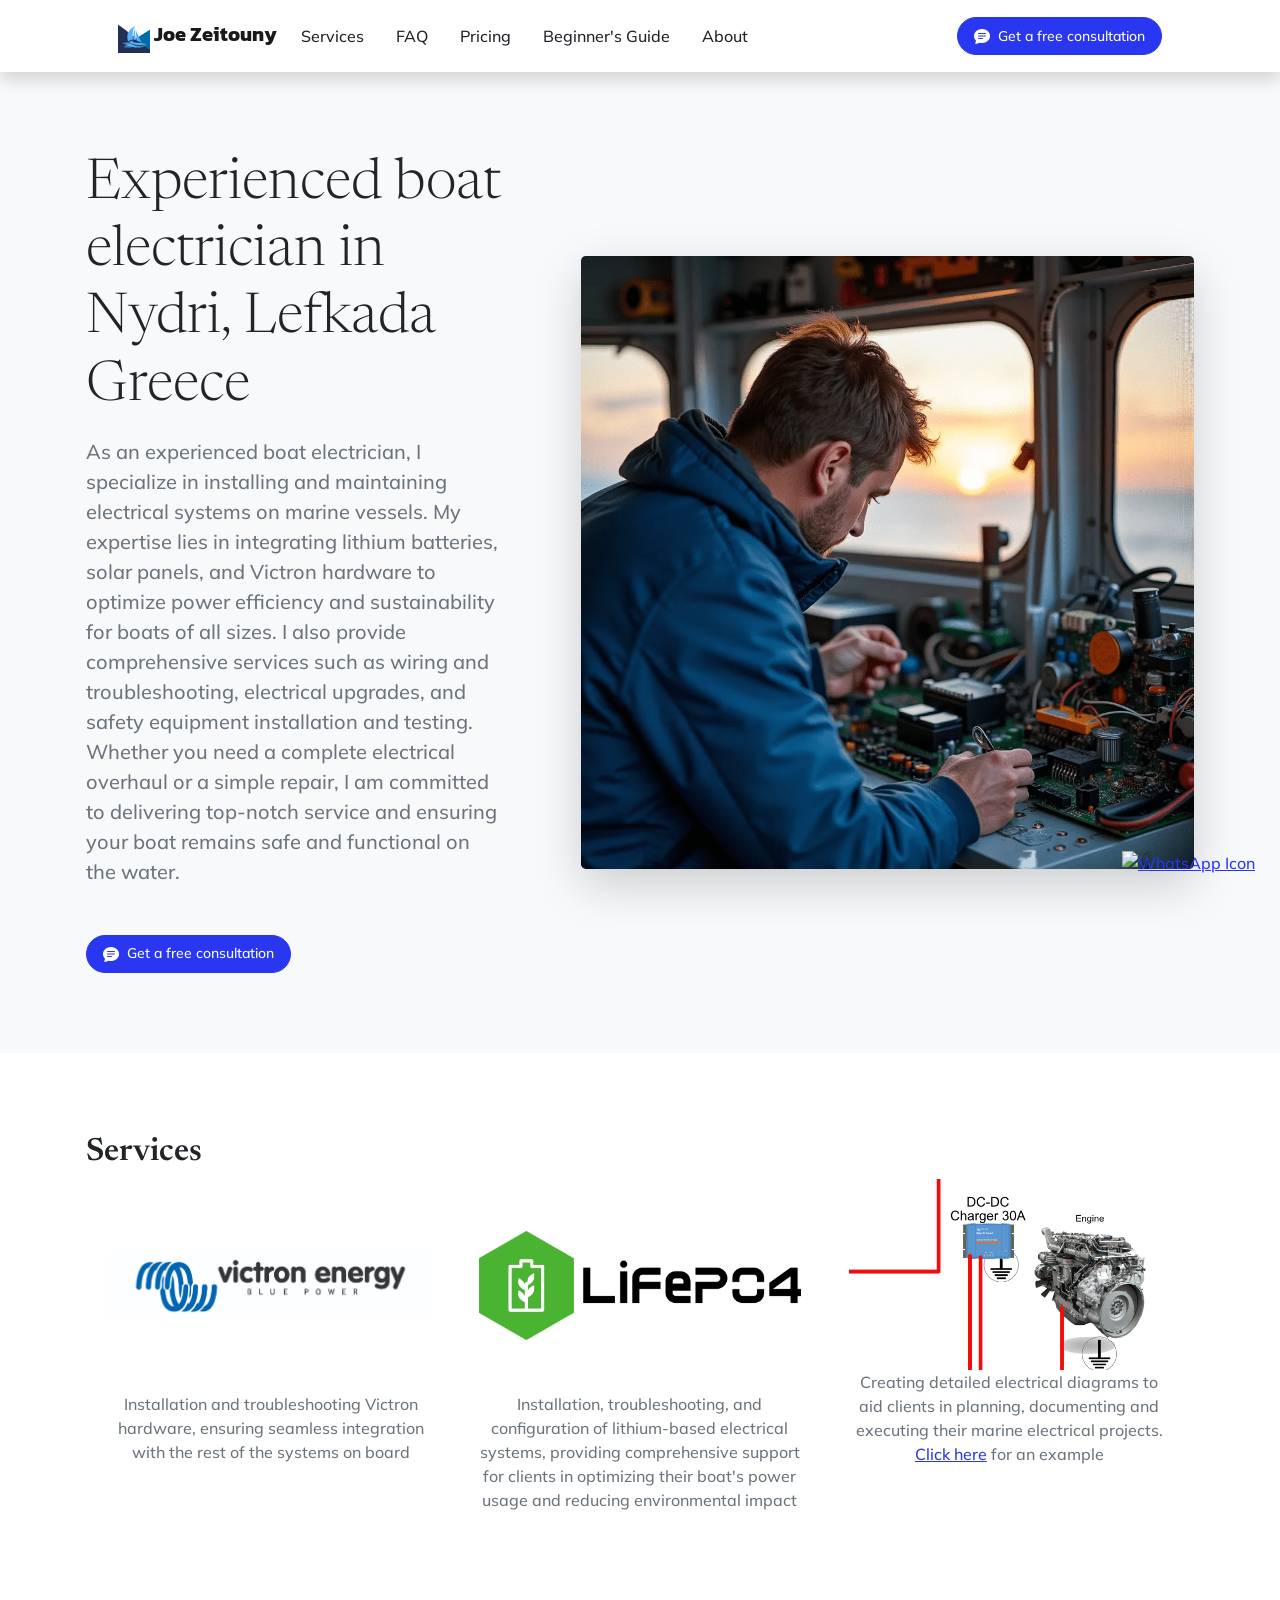
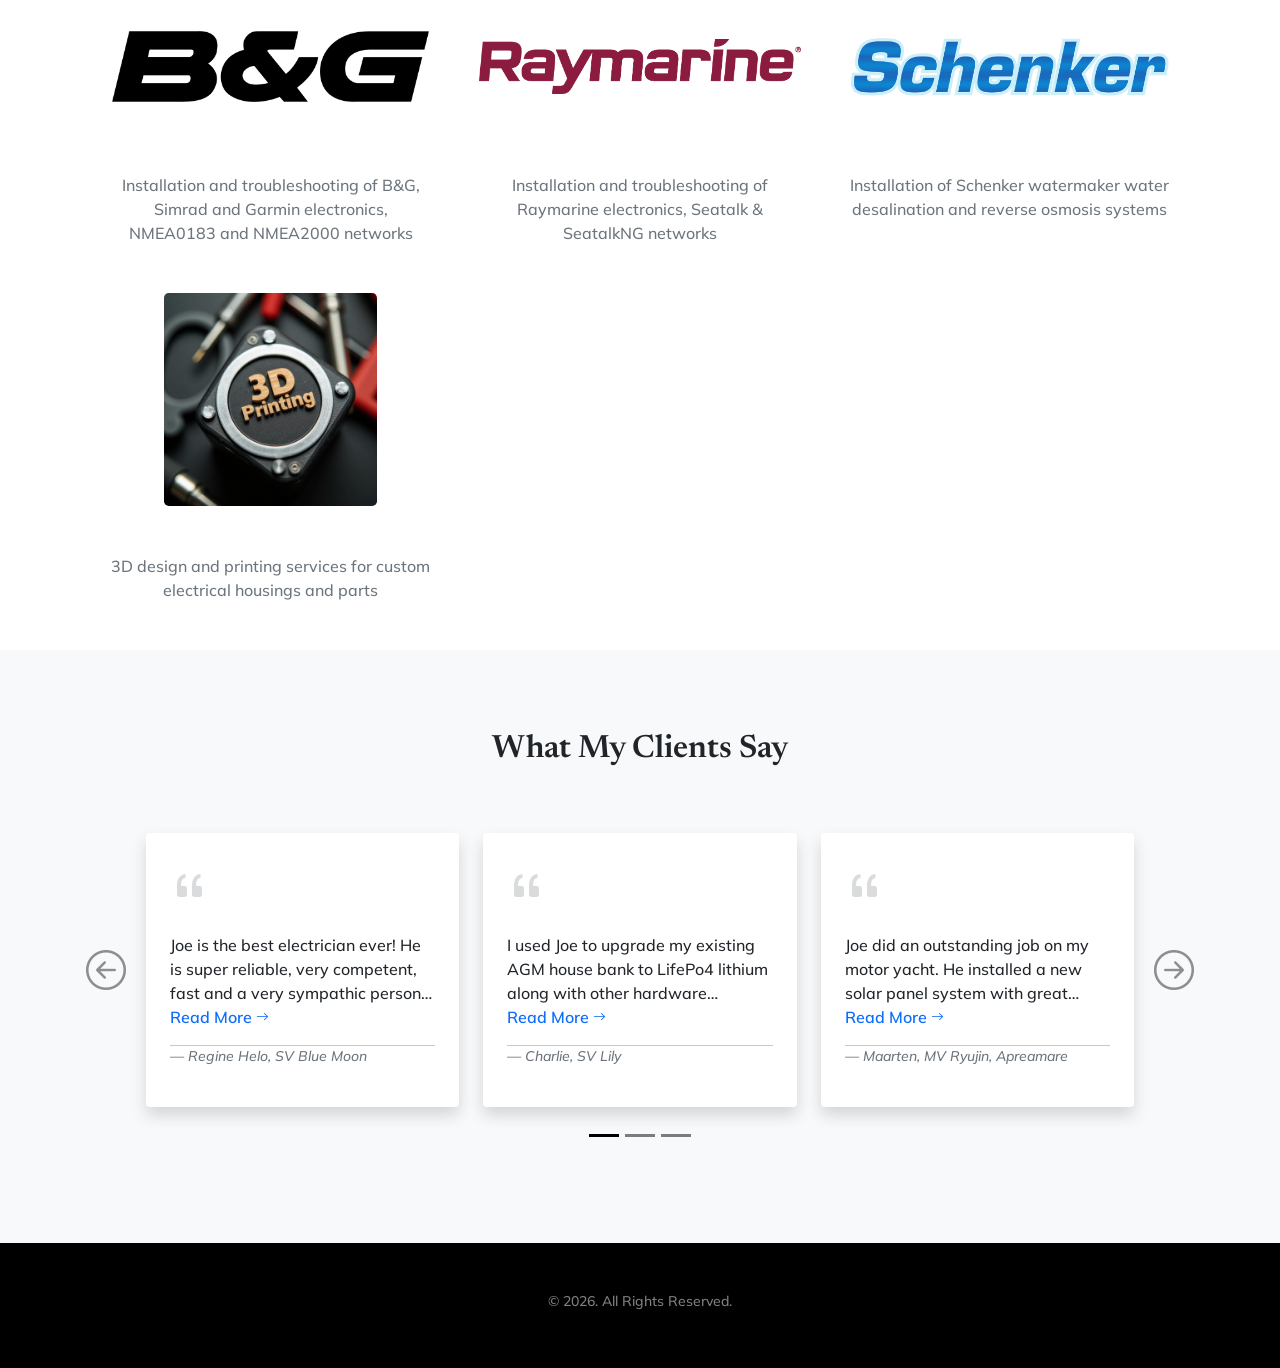
==== index.html @ 18cc2694 "code cleanup on the index page" ====
<!DOCTYPE html>
<html lang="en">

<head>
    <meta charset="utf-8" />
    <meta name="viewport" content="width=device-width, initial-scale=1, shrink-to-fit=no" />
    <meta name="description" content="Experienced boat electrician offering comprehensive electrical services for boats in Nydri and Vliho, Lefkada, Greece.">
    <meta name="keywords" content="boat electrician, marine electrician, lithium batteries, solar panels, Victron hardware, marine wiring, safety equipment, Nydri, nidri, Vliho, Lefkas, Lefkada, Greece">
    <link rel="icon" href="assets/favicon.ico" />

    <title>Joe Zeitouny - Boat electrician Nydri, Lefkada</title>

    <!-- Bootstrap icons-->
    <link href="https://cdn.jsdelivr.net/npm/bootstrap-icons@1.5.0/font/bootstrap-icons.css" rel="stylesheet" />
    <!-- Google fonts-->
    <link rel="preconnect" href="https://fonts.gstatic.com" />
    <link href="https://fonts.googleapis.com/css2?family=Newsreader:ital,wght@0,600;1,600&amp;display=swap" rel="stylesheet" />
    <link href="https://fonts.googleapis.com/css2?family=Mulish:ital,wght@0,300;0,500;0,600;0,700;1,300;1,500;1,600;1,700&amp;display=swap" rel="stylesheet" />
    <link href="https://fonts.googleapis.com/css2?family=Kanit:ital,wght@0,400;1,400&amp;display=swap" rel="stylesheet" />
    <!-- Core theme CSS (includes Bootstrap)-->
    <link href="css/styles.css" rel="stylesheet" />
    
    <style>

        .testimonial-card-wrapper {
            flex-shrink: 0;
            box-sizing: border-box;
        }
        
        /* Desktop: Show 3 cards per view */
        @media (min-width: 992px) {
            .testimonial-card-wrapper {
                width: calc((100% / 3) - 1rem); /* Account for gap */
            }
        }
        
        /* Tablet: Show 2 cards per view */
        @media (max-width: 992px) and (min-width: 768px) {
            .testimonial-card-wrapper {
                width: calc((100% / 2) - 0.75rem);
            }
        }
        
        /* Mobile: Show 1 card per view */
        @media (max-width: 767px) {
            .testimonial-card-wrapper {
                width: 100%;
            }
        }                       
        
        /* Read More Link Styling */
        .read-more-link {
            color: #0d6efd;
            text-decoration: none;
            font-weight: 600;
            cursor: pointer;
            display: inline-flex;
            align-items: center;
            gap: 0.25rem;
            transition: color 0.2s ease;
        }
        
        .read-more-link:hover {
            color: #0b5ed7;
            text-decoration: underline;
        }
        
        .read-more-icon {
            font-size: 0.8em;
        }
        
        /* Quote Preview Limiting */
        .blockquote-preview {
            display: -webkit-box;
            -webkit-line-clamp: 3;
            -webkit-box-orient: vertical;
            overflow: hidden;
            margin-bottom: 0;
        }
        
        /* Modal improvements */
        .modal-testimonial-body {
            font-size: 1.1rem;
            line-height: 1.7;
        }
        
        .modal-quote-large {
            font-size: 1.25rem;
            font-style: italic;
            border-left: 4px solid #0d6efd;
            padding-left: 1.5rem;
            margin-left: 0.5rem;
        }
            
    </style>
</head>
<!-- Google tag (gtag.js) -->
<script async src="https://www.googletagmanager.com/gtag/js?id=G-VP51904YNR"></script>
<script>
  window.dataLayer = window.dataLayer || [];
  function gtag(){dataLayer.push(arguments);}
  gtag('js', new Date());

  gtag('config', 'G-VP51904YNR');
</script>

<body id="page-top">
    <!-- Navigation-->
    <nav class="navbar navbar-expand-lg navbar-light fixed-top shadow" id="mainNav">
        <div class="container px-5">
            <span><img src="assets/img/logo.png" width="32" height="32" alt="Logo of Joe Zeitouny" />
                <a class="navbar-brand fw-bold" href="index.html">Joe Zeitouny</a></span>
            <button class="navbar-toggler" type="button" data-bs-toggle="collapse" data-bs-target="#navbarResponsive" aria-controls="navbarResponsive" aria-expanded="false" aria-label="Toggle navigation">
                Menu
                <i class="bi-list"></i>
            </button>
            <div class="collapse navbar-collapse" id="navbarResponsive">
                <ul class="navbar-nav">
                    <li class="nav-item"><a class="nav-link me-lg-3" href="services.html">Services</a></li>
                </ul>
                <ul class="navbar-nav">
                    <li class="nav-item"><a class="nav-link me-lg-3" href="faq.html">FAQ</a></li>
                </ul>
                <ul class="navbar-nav">
                    <li class="nav-item"><a class="nav-link me-lg-3" href="/assets/files/pricing.pdf" download="Electrical Services Pricing Structure.pdf">Pricing</a></li>
                </ul>
                <ul class="navbar-nav">
                    <li class="nav-item"><a class="nav-link me-lg-3" href="/assets/files/Complete Beginner's Guide to Marine Electrics.pdf" download="Complete Beginner's Guide to Marine Electrics.pdf">Beginner's Guide</a></li>
                </ul>
                <ul class="navbar-nav">
                    <li class="nav-item"><a class="nav-link me-lg-3" href="about.html">About</a></li>
                </ul>
                <ul class="navbar-nav ms-auto">
                    <a href="mailto:joezeitouny@pm.me?subject=Enquiry%20regarding%20electrical%20project" target="_blank" class="btn btn-primary rounded-pill px-3 mb-2 mb-lg-0">
                        <span class="d-flex align-items-center">
                            <i class="bi-chat-text-fill me-2"></i>
                            <span class="small">Get a free consultation</span>
                        </span>
                    </a>
                </ul>
            </div>
        </div>
    </nav>
    <!-- Mashead header-->
    <header class="masthead">
        <div class="container px-0">
            <div class="row gx-5 align-items-center">
                <div class="col-lg-5">
                    <!-- Mashead text and app badges-->
                    <div class="mb-5 mb-lg-0 text-center text-lg-start px-3">
                        <h1 class="display-4 mb-3">Experienced boat electrician in Nydri, Lefkada Greece</h1>
                        <p class="lead fw-normal text-muted mb-5">As an experienced boat electrician, I specialize in installing and maintaining electrical systems on marine vessels. My expertise lies in integrating lithium batteries, solar panels, and Victron hardware to optimize power efficiency and sustainability for boats of all sizes. I also provide comprehensive services such as wiring and troubleshooting, electrical upgrades, and safety equipment installation and testing. Whether you need a complete electrical overhaul or a simple repair, I am committed to delivering top-notch service and ensuring your boat remains safe and functional on the water.</p>
                        <div class="d-flex flex-column flex-lg-row align-items-center">
                            <a href="mailto:joezeitouny@pm.me?subject=Enquiry%20regarding%20electrical%20project" class="btn btn-primary rounded-pill px-3 mb-2 mb-lg-0">
                                <span class="d-flex align-items-center">
                        <i class="bi-chat-text-fill me-2"></i>
                        <span class="small">Get a free consultation</span>
                                </span>
                            </a>
                        </div>
                    </div>
                </div>
                <div class="col-lg-7">
                    <div class="features-device-mockup px-3">
                        <img class="img shadow-lg rounded-3 img-fluid" src="assets/img/image-1.png" alt="An illustration of a boat with electrical systems" />
                    </div>
                </div>
            </div>
        </div>
    </header>
    <!-- App features section-->
    <section id="features" class="pb-0">
        <div class="container px-3">
            <h2>Services</h2>
            <div class="row gx-5 align-items-center">
                <div class="container-fluid px-5">
                    <div class="row gx-5">
                        <div class="col-lg mb-5">
                            <!-- Feature item-->
                            <div class="text-center">
                                <div style="display: flex; justify-content: center; height: 213px;">
                                    <img class="img rounded-3 img-fluid" style="max-width: 100%; max-height: 100%; object-fit: contain;" src="assets/img/victron-logo.jpg" alt="Victron logo" />
                                </div>
                                <p class="text-muted mb-0">Installation and troubleshooting Victron hardware, ensuring seamless integration with the rest of the systems on board</p>
                            </div>
                        </div>
                        <div class="col-lg mb-5">
                            <!-- Feature item-->
                            <div class="text-center">
                                <div style="display: flex; justify-content: center; height: 213px;">
                                    <img class="img rounded-3 img-fluid" style="max-width: 100%; max-height: 100%; object-fit: contain;" src="assets/img/lifepo4-logo.png" alt="Lifepo4 logo" />
                                </div>
                                <p class="text-muted mb-0">
                                    Installation, troubleshooting, and configuration of lithium-based electrical systems, providing comprehensive support for clients in optimizing their boat's power usage and reducing environmental impact</p>
                            </div>
                        </div>
                        <div class="col-lg mb-5 mb-md-0">
                            <!-- Feature item-->
                            <div class="text-center">
                                <img class="img rounded-3 img-fluid" src="assets/img/electrical-diagram-slice.png" alt="Electrical diagram" />
                                <p class="text-muted mb-0">Creating detailed electrical diagrams to aid clients in planning, documenting and executing their marine electrical projects. <a href="assets/samples/Sample-Electrical-Design.png">Click here</a> for an example</p>
                            </div>
                        </div>
                    </div>
                    <div class="row gx-5">
                        <div class="col-lg mb-5">
                            <!-- Feature item-->
                            <div class="text-center">
                                <div style="display: flex; justify-content: center; height: 213px;">
                                    <img class="img rounded-3 img-fluid" style="max-width: 100%; max-height: 100%; object-fit: contain;" src="assets/img/bg-logo.png" alt="B&G logo" />
                                </div>
                                <p class="text-muted mb-0">Installation and troubleshooting of B&G, Simrad and Garmin electronics, NMEA0183 and NMEA2000 networks</p>
                            </div>
                        </div>
                        <div class="col-lg mb-5">
                            <!-- Feature item-->
                            <div class="text-center">
                                <div style="display: flex; justify-content: center; height: 213px;">
                                    <img class="img rounded-3 img-fluid" style="max-width: 100%; max-height: 100%; object-fit: contain;" src="assets/img/raymarine-logo.png" alt="Raymarine logo" />
                                </div>
                                <p class="text-muted mb-0">Installation and troubleshooting of Raymarine electronics, Seatalk & SeatalkNG networks</p>
                            </div>
                        </div>
                        <div class="col-lg mb-5 mb-md-0">
                            <!-- Feature item-->
                            <div class="text-center">
                                <div style="display: flex; justify-content: center; height: 213px;">
                                    <img class="img rounded-3 img-fluid" style="max-width: 100%; max-height: 100%; object-fit: contain;" src="assets/img/schenker-logo.jpg" alt="Schenker logo" />
                                </div>
                                <p class="text-muted mb-0">Installation of Schenker watermaker water desalination and reverse osmosis systems</p>
                            </div>
                        </div>
                    </div>
                    <div class="row gx-5">
                        <div class="col-lg mb-5">
                            <!-- Feature item-->
                            <div class="text-center">
                                <div style="display: flex; justify-content: center; height: 213px;" class="mb-5">
                                    <img class="img rounded-3 img-fluid" style="max-width: 100%; max-height: 100%; object-fit: contain;" src="assets/img/3d-printing.jpeg" alt="3D Printing logo" />
                                </div>
                            <p class="text-muted mb-0">3D design and printing services for custom electrical housings and parts</p>
                            </div>
                        </div>
                        <div class="col-lg mb-5">
                            
                        </div>
                        <div class="col-lg mb-5 mb-md-0">
                            
                        </div>
                    </div>
                </div>
            </div>
        </div>
    </section>
    
    <!-- Testimonials Section - Infinite Carousel -->
    <section id="testimonials" class="bg-light">
        <div class="container px-3">
            <h2 class="text-center">What My Clients Say</h2>

            <div id="carouselExampleIndicators" class="carousel carousel-dark slide carousel-fade" data-bs-ride="carousel">
                <div class="carousel-indicators">
                    <button type="button" data-bs-target="#carouselExampleIndicators" data-bs-slide-to="0" class="active"
                        aria-current="true" aria-label="Slide 1"></button>
                    <button type="button" data-bs-target="#carouselExampleIndicators" data-bs-slide-to="1"
                        aria-label="Slide 2"></button>
                    <button type="button" data-bs-target="#carouselExampleIndicators" data-bs-slide-to="2"
                        aria-label="Slide 3"></button>
                </div>
                <div class="carousel-inner p-5">
                    <div class="carousel-item active">
                        <div class="container">
                            <div class="row">
                                <div class="col-lg py-2">                                    
                                    <div class="card h-100 border-0 shadow">
                                        <div class="card-body p-4">
                                            <div class="mb-3"><i class="bi bi-quote fs-1 text-muted opacity-25"></i></div>
                                            <p class="blockquote-preview">
                                                Joe is the best electrician ever! He is super reliable, very competent, fast and a very sympathic
                                                person as well. He did a complete electrical...
                                            </p>
                                            <span class="read-more-link" data-bs-toggle="modal" data-bs-target="#modalTestimonial1">
                                                Read More <i class="bi bi-arrow-right read-more-icon"></i>
                                            </span>
                                            <hr class="my-3">
                                            <footer class="blockquote-footer fst-italic">Regine Helo, SV Blue Moon</footer>
                                        </div>
                                    </div>                                    
                                </div>
                                <div class="col-lg py-2">                                    
                                    <div class="card h-100 border-0 shadow">
                                        <div class="card-body p-4">
                                            <div class="mb-3"><i class="bi bi-quote fs-1 text-muted opacity-25"></i></div>
                                            <p class="blockquote-preview">
                                                I used Joe to upgrade my existing AGM house bank to LifePo4 lithium along with other hardware upgrades,
                                                He was both very reliable and knowledgeable...
                                            </p>
                                            <span class="read-more-link" data-bs-toggle="modal" data-bs-target="#modalTestimonial2">
                                                Read More <i class="bi bi-arrow-right read-more-icon"></i>
                                            </span>
                                            <hr class="my-3">
                                            <footer class="blockquote-footer fst-italic">Charlie, SV Lily</footer>
                                        </div>
                                    </div>                                    
                                </div>
                                <div class="col-lg py-2">                                    
                                    <div class="card h-100 border-0 shadow">
                                        <div class="card-body p-4">
                                            <div class="mb-3"><i class="bi bi-quote fs-1 text-muted opacity-25"></i></div>
                                            <p class="blockquote-preview">
                                                Joe did an outstanding job on my motor yacht. He installed a new solar panel system with great
                                                attention to detail, and the quality of his workmanship...
                                            </p>
                                            <span class="read-more-link" data-bs-toggle="modal" data-bs-target="#modalTestimonial3">
                                                Read More <i class="bi bi-arrow-right read-more-icon"></i>
                                            </span>
                                            <hr class="my-3">
                                            <footer class="blockquote-footer fst-italic">Maarten, MV Ryujin, Apreamare</footer>
                                        </div>
                                    </div>                                    
                                </div>
                            </div>
                        </div>                                            
                    </div>
                    <div class="carousel-item">
                        <div class="container">
                            <div class="row">
                                <div class="col-lg py-2">
                                    <div class="card h-100 border-0 shadow">
                                        <div class="card-body p-4">
                                            <div class="mb-3"><i class="bi bi-quote fs-1 text-muted opacity-25"></i></div>
                                            <p class="blockquote-preview">
                                                Joe was referred to me amongst others for electrical work.  I did met a few electricians and between professionalism, cost, personality... it worked well...
                                            </p>
                                            <span class="read-more-link" data-bs-toggle="modal" data-bs-target="#modalTestimonial4">
                                                Read More <i class="bi bi-arrow-right read-more-icon"></i>
                                            </span>
                                            <hr class="my-3">
                                            <footer class="blockquote-footer fst-italic">RobbieC, SV Saoirse</footer>
                                        </div>
                                    </div>
                                </div>
                                <div class="col-lg py-2">
                                    <div class="card h-100 border-0 shadow">
                                        <div class="card-body p-4">
                                            <div class="mb-3"><i class="bi bi-quote fs-1 text-muted opacity-25"></i></div>
                                            <p class="blockquote-preview">
                                                Joe has been an incredible help with the complete electrical system on my catamaran. During his
                                                inspection, he discovered several wiring mistakes that had been...
                                            </p>
                                            <span class="read-more-link" data-bs-toggle="modal" data-bs-target="#modalTestimonial5">
                                                Read More <i class="bi bi-arrow-right read-more-icon"></i>
                                            </span>
                                            <hr class="my-3">
                                            <footer class="blockquote-footer fst-italic">Maarten, Gan Eden, Lagoon 450S</footer>
                                        </div>
                                    </div>
                                </div>                            
                                <div class="col-lg py-2">
                                    <div class="card h-100 border-0 shadow">
                                        <div class="card-body p-4">
                                            <div class="mb-3"><i class="bi bi-quote fs-1 text-muted opacity-25"></i></div>
                                            <p class="blockquote-preview">
                                                We recently had Joe complete a lithium battery upgrade on our boat, and we could not be happier with the result. From the very beginning...
                                            </p>
                                            <span class="read-more-link" data-bs-toggle="modal" data-bs-target="#modalTestimonial6">
                                                Read More <i class="bi bi-arrow-right read-more-icon"></i>
                                            </span>
                                            <hr class="my-3">
                                            <footer class="blockquote-footer fst-italic">William, SV Slip Away</footer>
                                        </div>
                                    </div>
                                </div>
                            </div>      
                        </div>                                                                                                                
                    </div>
                    <div class="carousel-item">
                        <div class="container">
                            <div class="row">
                                <div class="col-lg py-2">
                                    <div class="card h-100 border-0 shadow">
                                        <div class="card-body p-4">
                                            <div class="mb-3"><i class="bi bi-quote fs-1 text-muted opacity-25"></i></div>
                                            <p class="blockquote-preview">
                                                Joe has done several installations on Aba, including solar, inverter and smart monitoring system.
                                                Joe does very good work at competitive prices, he is reliable...
                                            </p>
                                            <span class="read-more-link" data-bs-toggle="modal" data-bs-target="#modalTestimonial7">
                                                Read More <i class="bi bi-arrow-right read-more-icon"></i>
                                            </span>
                                            <hr class="my-3">
                                            <footer class="blockquote-footer fst-italic">Dave, SV Aba</footer>
                                        </div>
                                    </div>
                                </div>
                                <div class="col-lg py-2">
                                    <div class="card h-100 border-0 shadow">
                                        <div class="card-body p-4">
                                            <div class="mb-3"><i class="bi bi-quote fs-1 text-muted opacity-25"></i></div>
                                            <p class="blockquote-preview">
                                                Joe did a great job installing our  new electrical system and was always careful to explain what he was doing, providing us with...
                                            </p>
                                            <span class="read-more-link" data-bs-toggle="modal" data-bs-target="#modalTestimonial8">
                                                Read More <i class="bi bi-arrow-right read-more-icon"></i>
                                            </span>
                                            <hr class="my-3">
                                            <footer class="blockquote-footer fst-italic">Fraser, SV Barberry</footer>
                                        </div>
                                    </div>
                                </div>
                                <div class="col-lg py-2">
                                    <div class="card h-100 border-0 shadow">
                                        <div class="card-body p-4">
                                            <div class="mb-3"><i class="bi bi-quote fs-1 text-muted opacity-25"></i></div>
                                            <p class="blockquote-preview">
                                                Joe is a very talented marine electrician with a holistic yet detailed approach to projects. He has a wealth of experience...
                                            </p>
                                            <span class="read-more-link" data-bs-toggle="modal" data-bs-target="#modalTestimonial9">
                                                Read More <i class="bi bi-arrow-right read-more-icon"></i>
                                            </span>
                                            <hr class="my-3">
                                            <footer class="blockquote-footer fst-italic">Jonno, SY Nota Bene</footer>
                                        </div>
                                    </div>
                                </div>
                            </div>
                        </div>                                                                                           
                    </div>
                </div>       
                
                <button class="carousel-control-prev  text-dark display-6" type="button" data-bs-target="#carouselExampleIndicators"
                    data-bs-slide="prev">
                    <i class="bi bi-arrow-left-circle"></i>
                </button>
                <button class="carousel-control-next text-dark display-6" type="button" data-bs-target="#carouselExampleIndicators"
                    data-bs-slide="next">
                    <i class="bi bi-arrow-right-circle"></i>
                </button>
            </div>
                        
        </div>
    </section>
    
    <!-- Testimonial Modals (Hidden by default) -->
    <div class="modal fade" id="modalTestimonial1" tabindex="-1" aria-hidden="true">
        <div class="modal-dialog modal-dialog-centered modal-lg">
            <div class="modal-content">
                <div class="modal-header">
                    <h5 class="modal-title">Regine Helo, SV Blue Moon</h5>
                    <button type="button" class="btn-close" data-bs-dismiss="modal" aria-label="Close"></button>
                </div>
                <div class="modal-body">
                    <p class="modal-quote-large">"Joe is the best electrician ever!  He is super reliable, very competent, fast and a very sympathic person as well. He did a complete electrical plan of my 37ft sailboat: AC, DC, Raymarine… and installed severeal instruments and a watermaker. He saved my project with finding out many lifethreatening mistakes as well. Thank you so much for your awesome work!"</p>
                </div>
                <div class="modal-footer">
                    <button type="button" class="btn btn-secondary" data-bs-dismiss="modal">Close</button>
                </div>
            </div>
        </div>
    </div>

    <div class="modal fade" id="modalTestimonial2" tabindex="-1" aria-hidden="true">
        <div class="modal-dialog modal-dialog-centered modal-lg">
            <div class="modal-content">
                <div class="modal-header">
                    <h5 class="modal-title">Charlie, SV Lily</h5>
                    <button type="button" class="btn-close" data-bs-dismiss="modal" aria-label="Close"></button>
                </div>
                <div class="modal-body">
                    <p class="modal-quote-large">"I used Joe to upgrade my existing AGM house bank to LifePo4 lithium along with other hardware upgrades, He was both very reliable and knowledgeable, from the first contact to installation it was a seamless experiance. I would not hesitate to recommend him."</p>
                </div>
                <div class="modal-footer">
                    <button type="button" class="btn btn-secondary" data-bs-dismiss="modal">Close</button>
                </div>
            </div>
        </div>
    </div>

    <div class="modal fade" id="modalTestimonial3" tabindex="-1" aria-hidden="true">
        <div class="modal-dialog modal-dialog-centered modal-lg">
            <div class="modal-content">
                <div class="modal-header">
                    <h5 class="modal-title">Maarten, MV Ryujin, Apreamare</h5>
                    <button type="button" class="btn-close" data-bs-dismiss="modal" aria-label="Close"></button>
                </div>
                <div class="modal-body">
                    <p class="modal-quote-large">"Joe did an outstanding job on my motor yacht. He installed a new solar panel system with great attention to detail, and the quality of his workmanship was excellent from start to finish.
Throughout the project, Joe was professional, reliable, and always willing to explain what he was doing. It was clear that he genuinely cared about delivering the best possible result and wasn't satisfied until everything was working perfectly.
I am extremely happy with the outcome and would highly recommend Joe to anyone looking for a knowledgeable and trustworthy marine electrician. His expertise and dedication are second to none."</p>
                </div>
                <div class="modal-footer">
                    <button type="button" class="btn btn-secondary" data-bs-dismiss="modal">Close</button>
                </div>
            </div>
        </div>
    </div>

    <div class="modal fade" id="modalTestimonial4" tabindex="-1" aria-hidden="true">
        <div class="modal-dialog modal-dialog-centered modal-lg">
            <div class="modal-content">
                <div class="modal-header">
                    <h5 class="modal-title">RobbieC, SV Saoirse</h5>
                    <button type="button" class="btn-close" data-bs-dismiss="modal" aria-label="Close"></button>
                </div>
                <div class="modal-body">
                    <p class="modal-quote-large">"Joe was referred to me amongst others for electrical work.  I did met a few electricians and between professionalism, cost, personality... it worked well.  Between a September introduction and scheduling for the following May, the lithium battery install, solar panel electrics and victron install, everything happened smoothly.  Communication was constant and willingly spent time explaining as needed."</p>
                </div>
                <div class="modal-footer">
                    <button type="button" class="btn btn-secondary" data-bs-dismiss="modal">Close</button>
                </div>
            </div>
        </div>
    </div>

    <div class="modal fade" id="modalTestimonial5" tabindex="-1" aria-hidden="true">
        <div class="modal-dialog modal-dialog-centered modal-lg">
            <div class="modal-content">
                <div class="modal-header">
                    <h5 class="modal-title">Maarten, Gan Eden, Lagoon 450S</h5>
                    <button type="button" class="btn-close" data-bs-dismiss="modal" aria-label="Close"></button>
                </div>
                <div class="modal-body">
                    <p class="modal-quote-large">"Joe has been an incredible help with the complete electrical system on my catamaran. During his inspection, he discovered several wiring mistakes that had been made in the past and systematically corrected every one of them.

One example was my watermaker, which had been wired so that it would only operate when connected to shore power. Obviously, that made no sense on a cruising boat. Joe identified the problem, rewired the system correctly, and made sure everything worked exactly as it should.

He also checked the rest of the electrical installation, found several other issues, and fixed them with great skill and attention to detail. Joe is highly professional, reliable, and takes the time to explain everything clearly. He doesn't leave until he knows the job has been done properly.

I couldn't be happier with his work and would recommend him without hesitation to anyone looking for a first-class marine electrician."</p>
                </div>
                <div class="modal-footer">
                    <button type="button" class="btn btn-secondary" data-bs-dismiss="modal">Close</button>
                </div>
            </div>
        </div>
    </div>

    <div class="modal fade" id="modalTestimonial6" tabindex="-1" aria-hidden="true">
        <div class="modal-dialog modal-dialog-centered modal-lg">
            <div class="modal-content">
                <div class="modal-header">
                    <h5 class="modal-title">William, SV Slip Away</h5>
                    <button type="button" class="btn-close" data-bs-dismiss="modal" aria-label="Close"></button>
                </div>
                <div class="modal-body">
                    <p class="modal-quote-large">"We recently had Joe complete a lithium battery upgrade on our boat, and we could not be happier with the result. From the very beginning, Joe provided outstanding assistance with the planning and preparation, making sure everything was carefully thought through before the installation even started.
The work was completed exactly on schedule, and the quality of the installation was excellent. Everything is working perfectly, and it is clear that Joe takes great pride in his workmanship and attention to detail.
If you are considering a lithium battery upgrade or any similar electrical work, we would highly recommend Joe. His professionalism, knowledge, reliability, and willingness to help throughout the entire process made the experience smooth and stress-free. Thanks again, Joe, for a fantastic job!"</p>
                </div>
                <div class="modal-footer">
                    <button type="button" class="btn btn-secondary" data-bs-dismiss="modal">Close</button>
                </div>
            </div>
        </div>
    </div>

    <div class="modal fade" id="modalTestimonial7" tabindex="-1" aria-hidden="true">
        <div class="modal-dialog modal-dialog-centered modal-lg">
            <div class="modal-content">
                <div class="modal-header">
                    <h5 class="modal-title">Dave, SV Aba</h5>
                    <button type="button" class="btn-close" data-bs-dismiss="modal" aria-label="Close"></button>
                </div>
                <div class="modal-body">
                    <p class="modal-quote-large">"Joe has done several installations on Aba, including solar, inverter and smart monitoring system. Joe does very good work at competitive prices, he is reliable, comes when scheduled and I was particularly happy with how he patiently explained what was being done and why. recommended!"</p>
                </div>
                <div class="modal-footer">
                    <button type="button" class="btn btn-secondary" data-bs-dismiss="modal">Close</button>
                </div>
            </div>
        </div>
    </div>

    <div class="modal fade" id="modalTestimonial8" tabindex="-1" aria-hidden="true">
        <div class="modal-dialog modal-dialog-centered modal-lg">
            <div class="modal-content">
                <div class="modal-header">
                    <h5 class="modal-title">Fraser, SV Barberry</h5>
                    <button type="button" class="btn-close" data-bs-dismiss="modal" aria-label="Close"></button>
                </div>
                <div class="modal-body">
                    <p class="modal-quote-large">"Joe did a great job installing our  new electrical system and was always careful to explain what he was doing, providing us with options to best suit our needs."</p>
                </div>
                <div class="modal-footer">
                    <button type="button" class="btn btn-secondary" data-bs-dismiss="modal">Close</button>
                </div>
            </div>
        </div>
    </div>

    <div class="modal fade" id="modalTestimonial9" tabindex="-1" aria-hidden="true">
        <div class="modal-dialog modal-dialog-centered modal-lg">
            <div class="modal-content">
                <div class="modal-header">
                    <h5 class="modal-title">Jonno, SY Nota Bene</h5>
                    <button type="button" class="btn-close" data-bs-dismiss="modal" aria-label="Close"></button>
                </div>
                <div class="modal-body">
                    <p class="modal-quote-large">"Joe is a very talented marine electrician with a holistic yet detailed approach to projects. He has a wealth of experience and comes highly recommended. "</p>
                </div>
                <div class="modal-footer">
                    <button type="button" class="btn btn-secondary" data-bs-dismiss="modal">Close</button>
                </div>
            </div>
        </div>
    </div>
    
    <a href="https://api.whatsapp.com/send?phone=+31612435676&text=Hello! I'm interested in learning more about your services." target="_blank" class="whatsapp-button" style="padding: 10px; position: fixed; right: 15px; bottom: 15px; z-index: 9999;">
        <img src="https://www.vectorlogo.zone/logos/whatsapp/whatsapp-icon.svg" alt="WhatsApp Icon" style="width: 50px;" />
    </a>

    <!-- Footer-->
    <footer class="bg-black text-center py-5">
        <div class="container px-5">
            <div class="text-white-50 small">
                <div class="mb-2">&copy; 2026. All Rights Reserved.</div>
            </div>
        </div>
    </footer>
    </div>
    <!-- Bootstrap core JS-->
    <script src="https://cdn.jsdelivr.net/npm/bootstrap@5.1.3/dist/js/bootstrap.bundle.min.js"></script>
    <!-- Core theme JS-->
    <script src="js/scripts.js"></script>
    
</body>

</html>
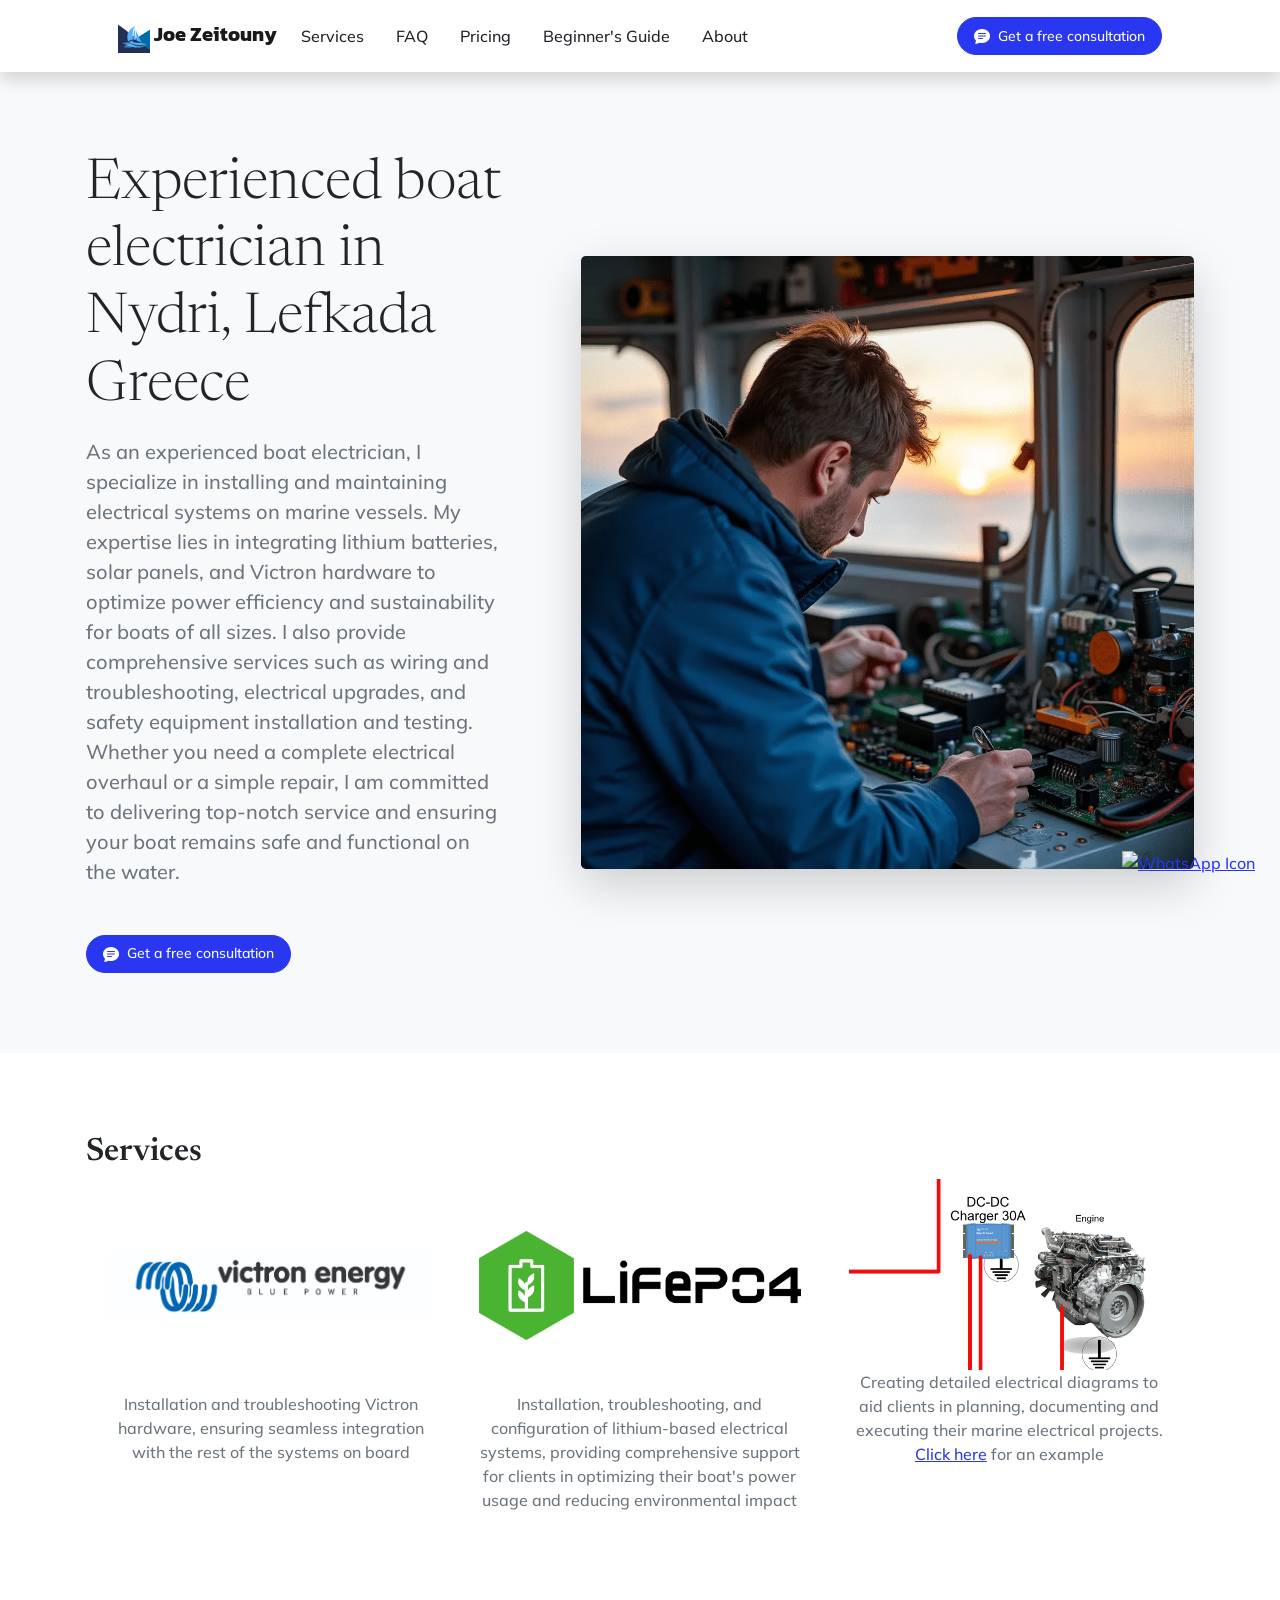
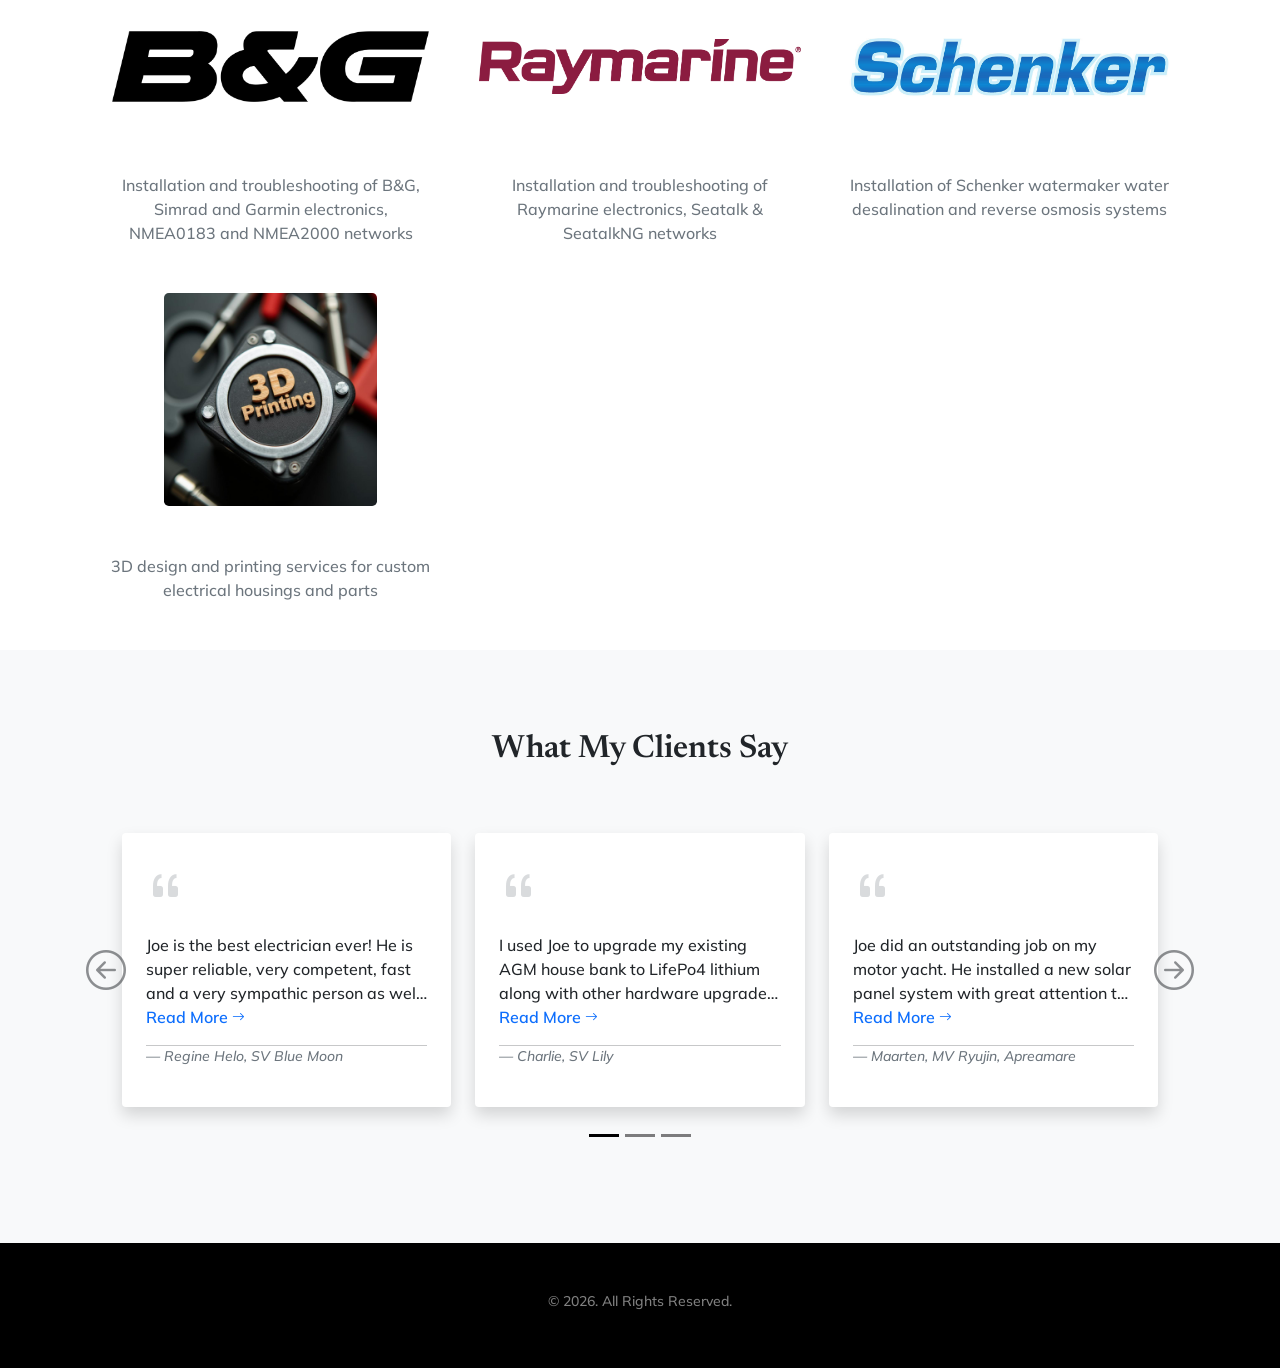
==== commit 796357d1: "wip" ====
--- a/index.html
+++ b/index.html
@@ -261,13 +261,13 @@
             <div id="carouselExampleIndicators" class="carousel carousel-dark slide carousel-fade" data-bs-ride="carousel">
                 <div class="carousel-indicators">
                     <button type="button" data-bs-target="#carouselExampleIndicators" data-bs-slide-to="0" class="active"
-                        aria-current="true" aria-label="Slide 1"></button>
+                        aria-current="true" aria-label="Page 1"></button>
                     <button type="button" data-bs-target="#carouselExampleIndicators" data-bs-slide-to="1"
-                        aria-label="Slide 2"></button>
+                        aria-label="Page 2"></button>
                     <button type="button" data-bs-target="#carouselExampleIndicators" data-bs-slide-to="2"
-                        aria-label="Slide 3"></button>
-                </div>
-                <div class="carousel-inner p-5">
+                        aria-label="Page 3"></button>
+                </div>
+                <div class="carousel-inner py-5 px-4">
                     <div class="carousel-item active">
                         <div class="container">
                             <div class="row">
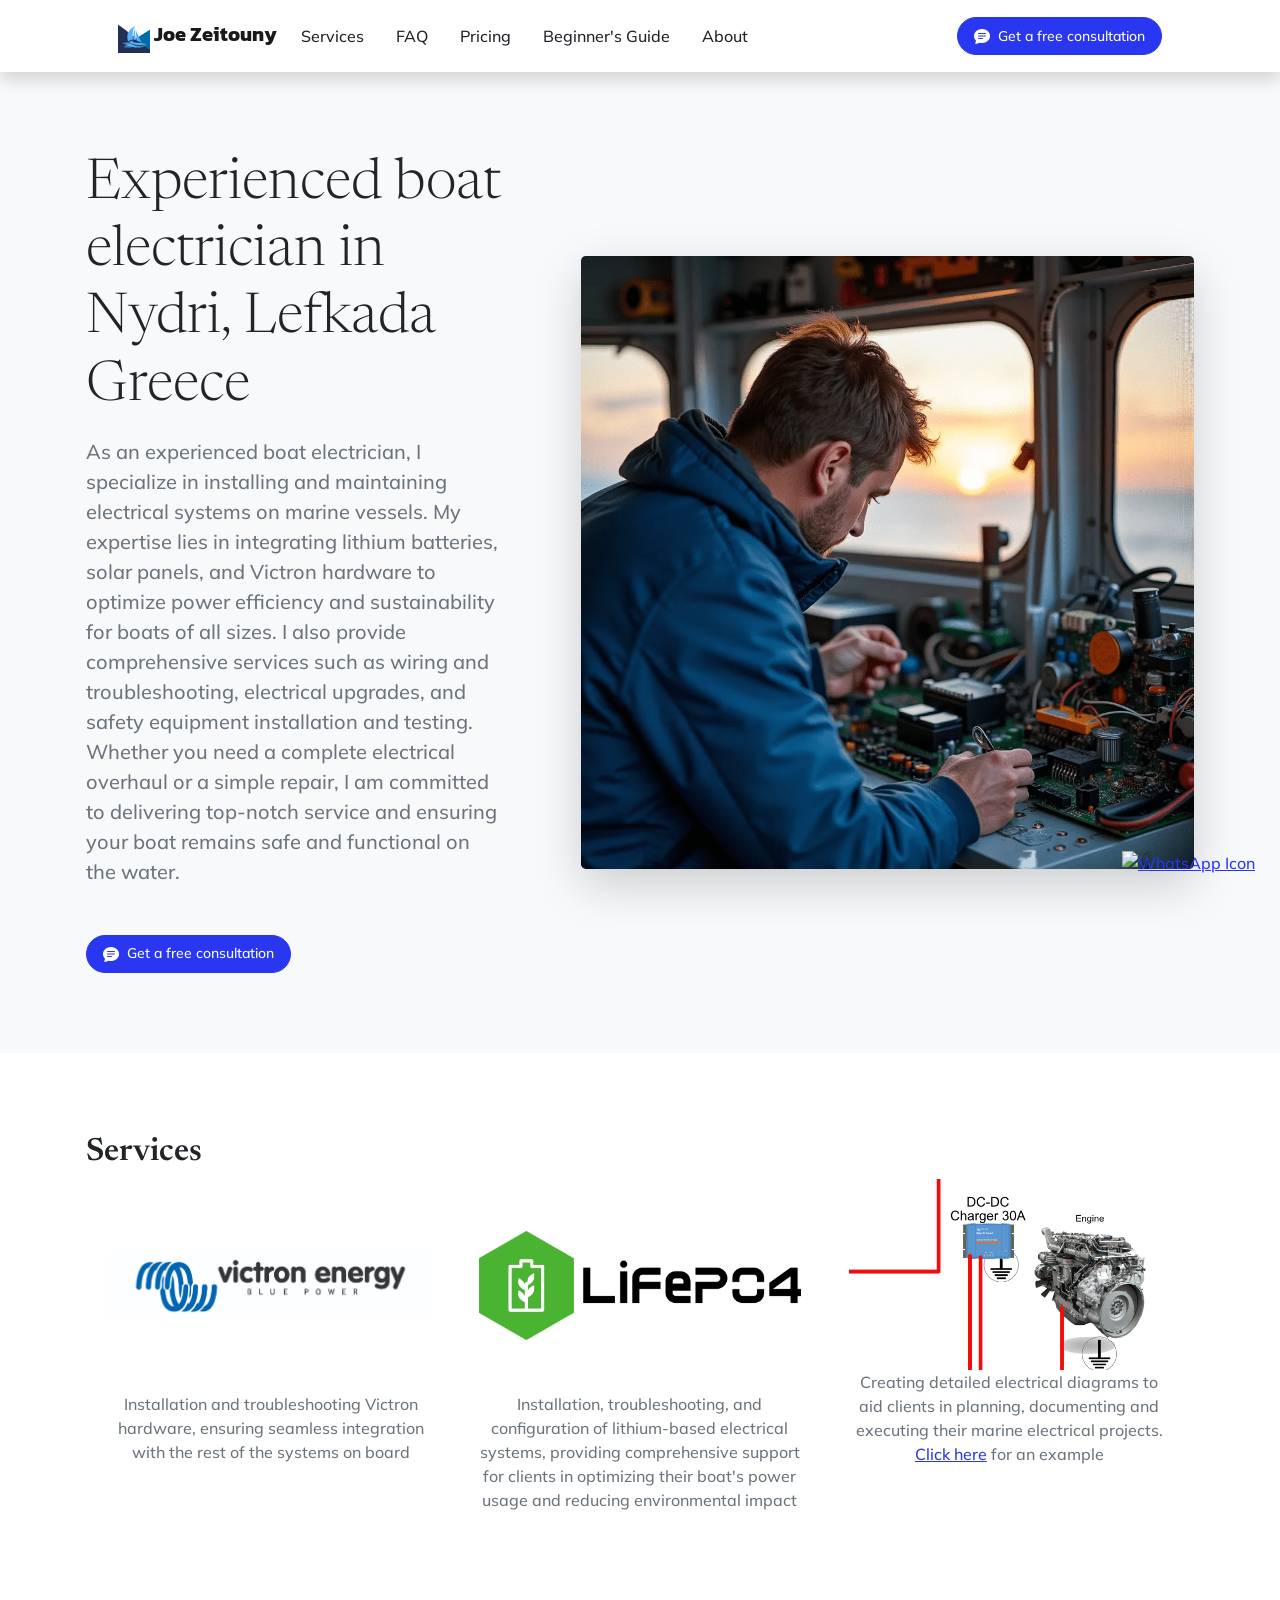
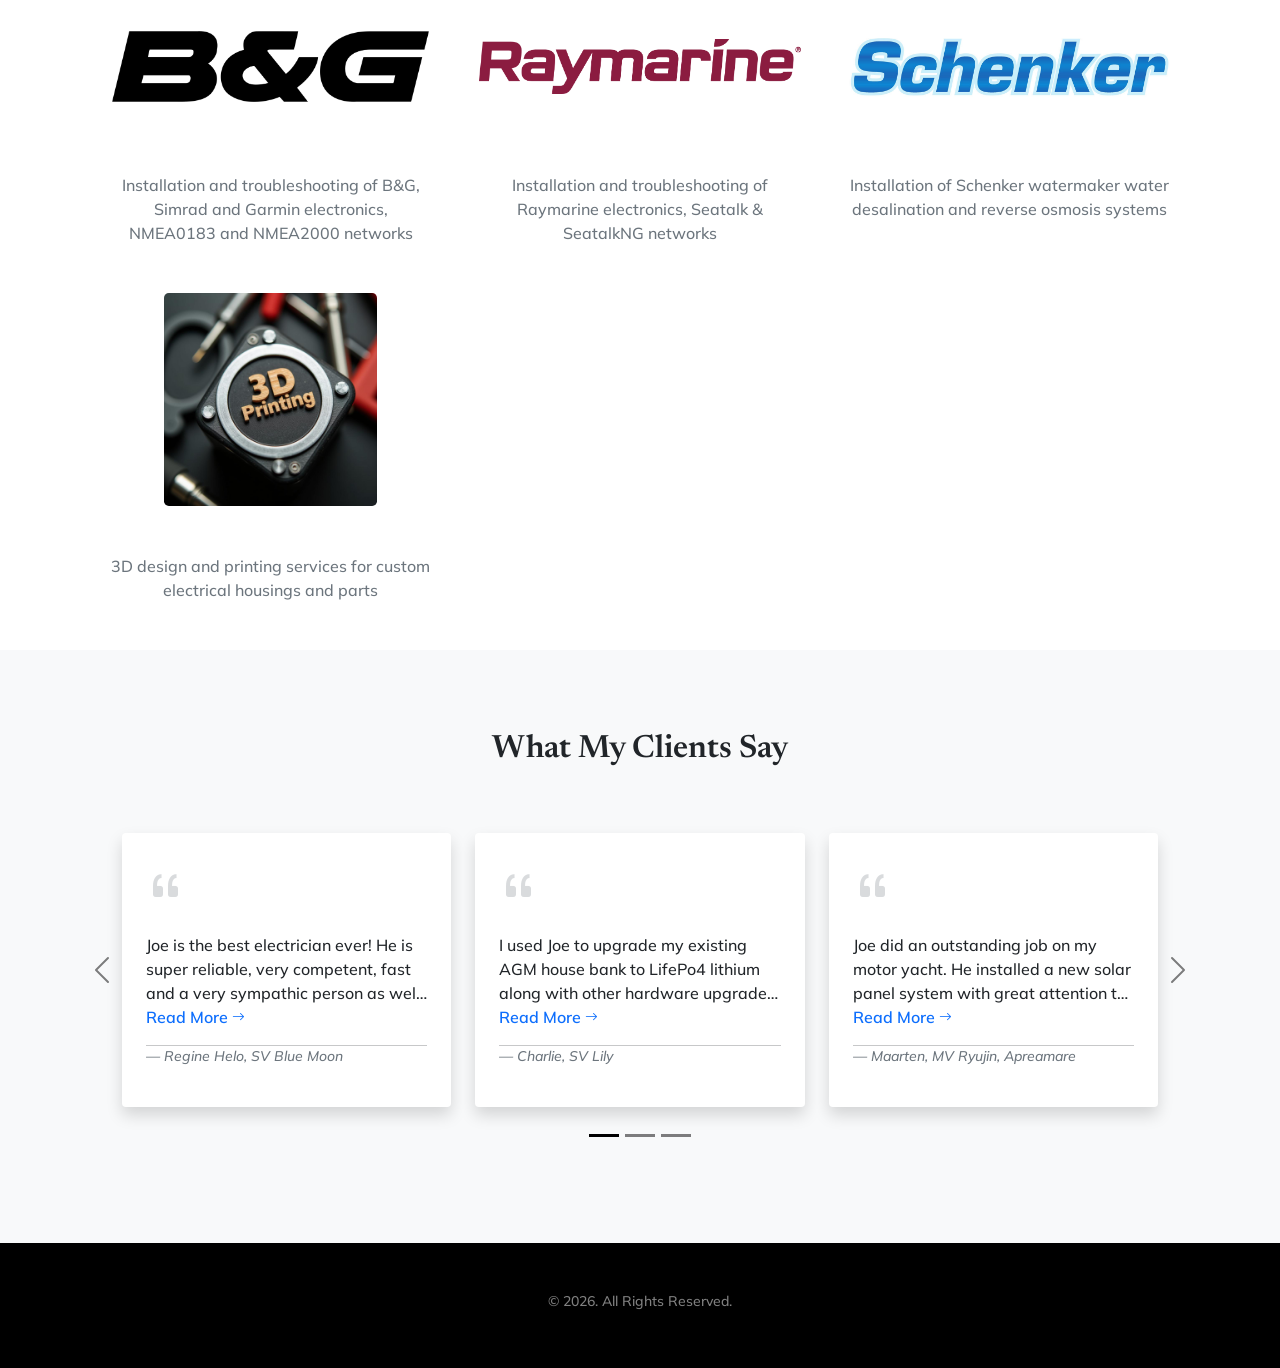
==== commit a40e9c36: "layout improvements" ====
--- a/index.html
+++ b/index.html
@@ -427,15 +427,15 @@
                         </div>                                                                                           
                     </div>
                 </div>       
-                
-                <button class="carousel-control-prev  text-dark display-6" type="button" data-bs-target="#carouselExampleIndicators"
-                    data-bs-slide="prev">
-                    <i class="bi bi-arrow-left-circle"></i>
+
+                <button class="carousel-control-prev text-dark" type="button" data-bs-target="#carouselExampleControls" data-bs-slide="prev">
+                    <span class="carousel-control-prev-icon" aria-hidden="true"></span>
+                    <span class="visually-hidden">Previous</span>
                 </button>
-                <button class="carousel-control-next text-dark display-6" type="button" data-bs-target="#carouselExampleIndicators"
-                    data-bs-slide="next">
-                    <i class="bi bi-arrow-right-circle"></i>
-                </button>
+                <button class="carousel-control-next text-dark" type="button" data-bs-target="#carouselExampleControls" data-bs-slide="next">
+                    <span class="carousel-control-next-icon" aria-hidden="true"></span>
+                    <span class="visually-hidden">Next</span>
+                </button>                              
             </div>
                         
         </div>
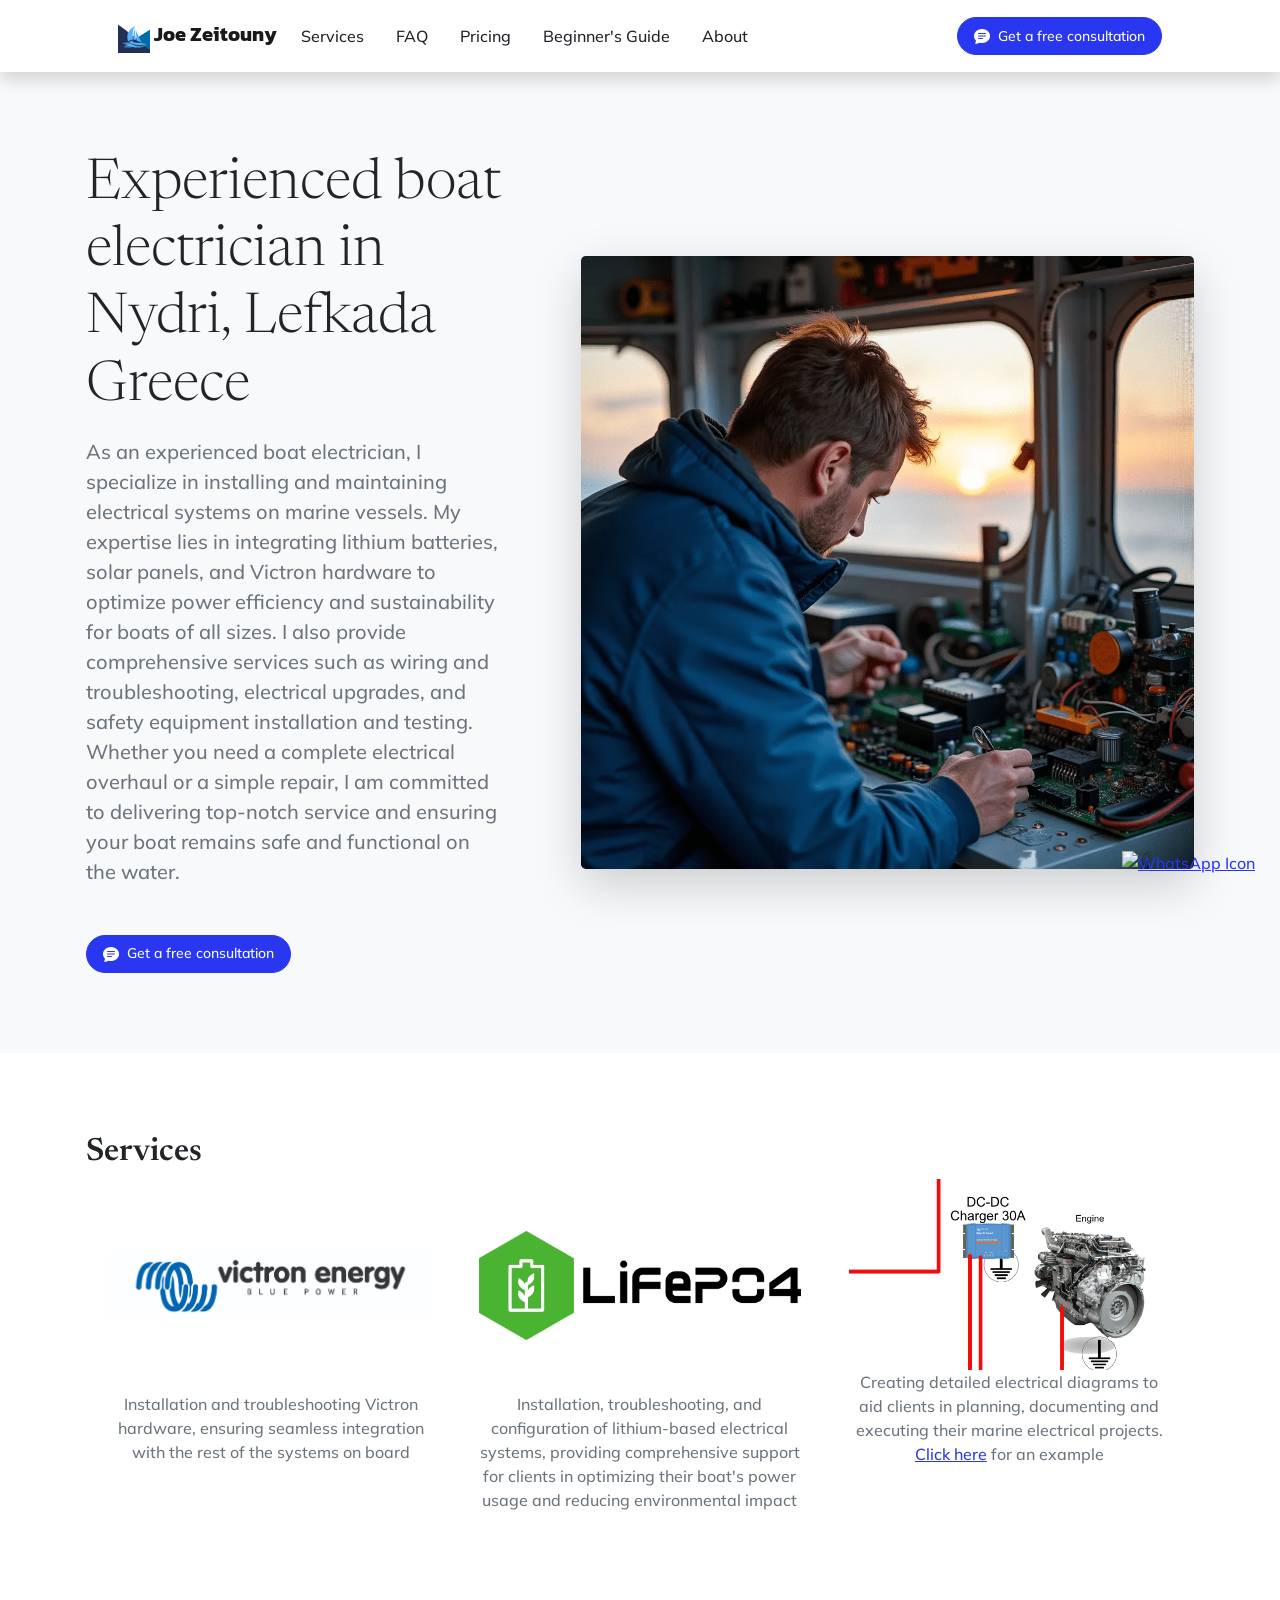
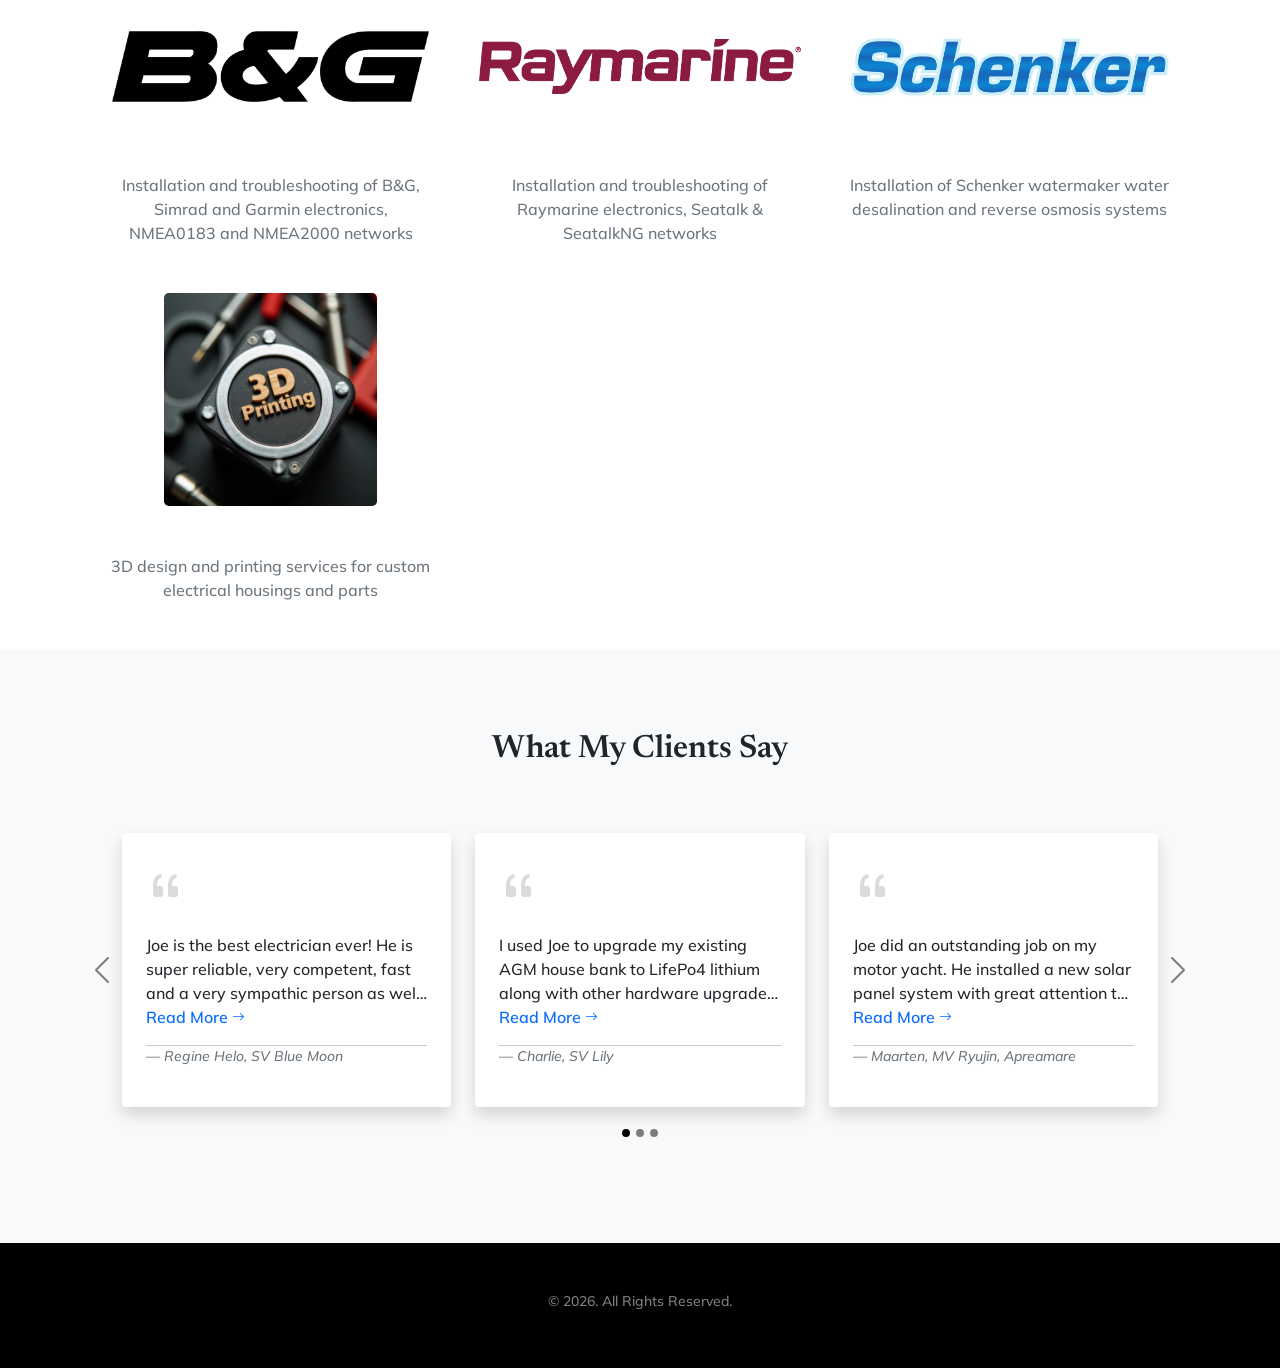
==== commit d0d4db0c: "visual improvements" ====
--- a/index.html
+++ b/index.html
@@ -21,6 +21,18 @@
     <link href="css/styles.css" rel="stylesheet" />
     
     <style>
+        .carousel-control-prev,
+        .carousel-control-next {
+            width: unset;
+        }
+    
+        .carousel-indicators button {
+            /* background-color: black !important; */
+            border-radius: 50%;
+            width: 0.5rem !important;
+            height: 0.5rem !important;
+            display: block;
+        }
 
         .testimonial-card-wrapper {
             flex-shrink: 0;
@@ -428,11 +440,11 @@
                     </div>
                 </div>       
 
-                <button class="carousel-control-prev text-dark" type="button" data-bs-target="#carouselExampleControls" data-bs-slide="prev">
+                <button class="carousel-control-prev text-dark" type="button" data-bs-target="#carouselExampleIndicators" data-bs-slide="prev">
                     <span class="carousel-control-prev-icon" aria-hidden="true"></span>
                     <span class="visually-hidden">Previous</span>
                 </button>
-                <button class="carousel-control-next text-dark" type="button" data-bs-target="#carouselExampleControls" data-bs-slide="next">
+                <button class="carousel-control-next text-dark" type="button" data-bs-target="#carouselExampleIndicators" data-bs-slide="next">
                     <span class="carousel-control-next-icon" aria-hidden="true"></span>
                     <span class="visually-hidden">Next</span>
                 </button>                              
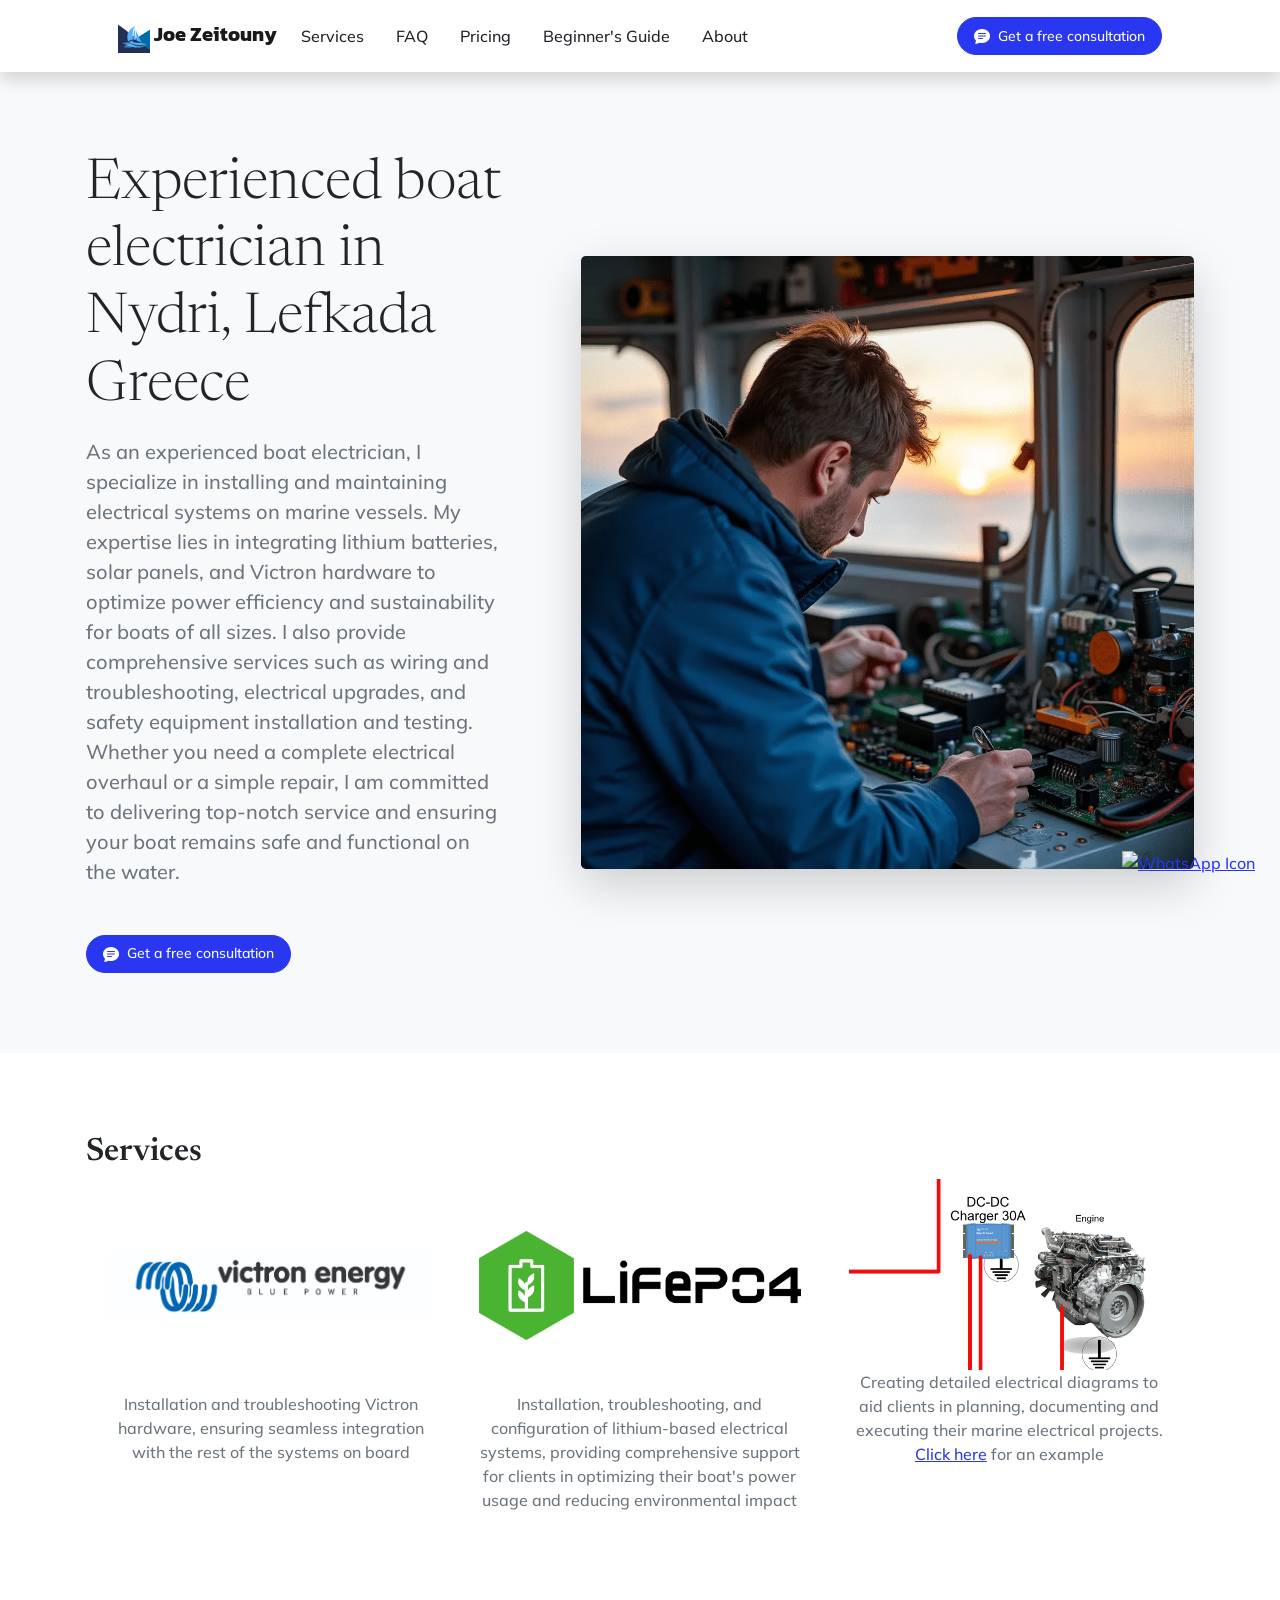
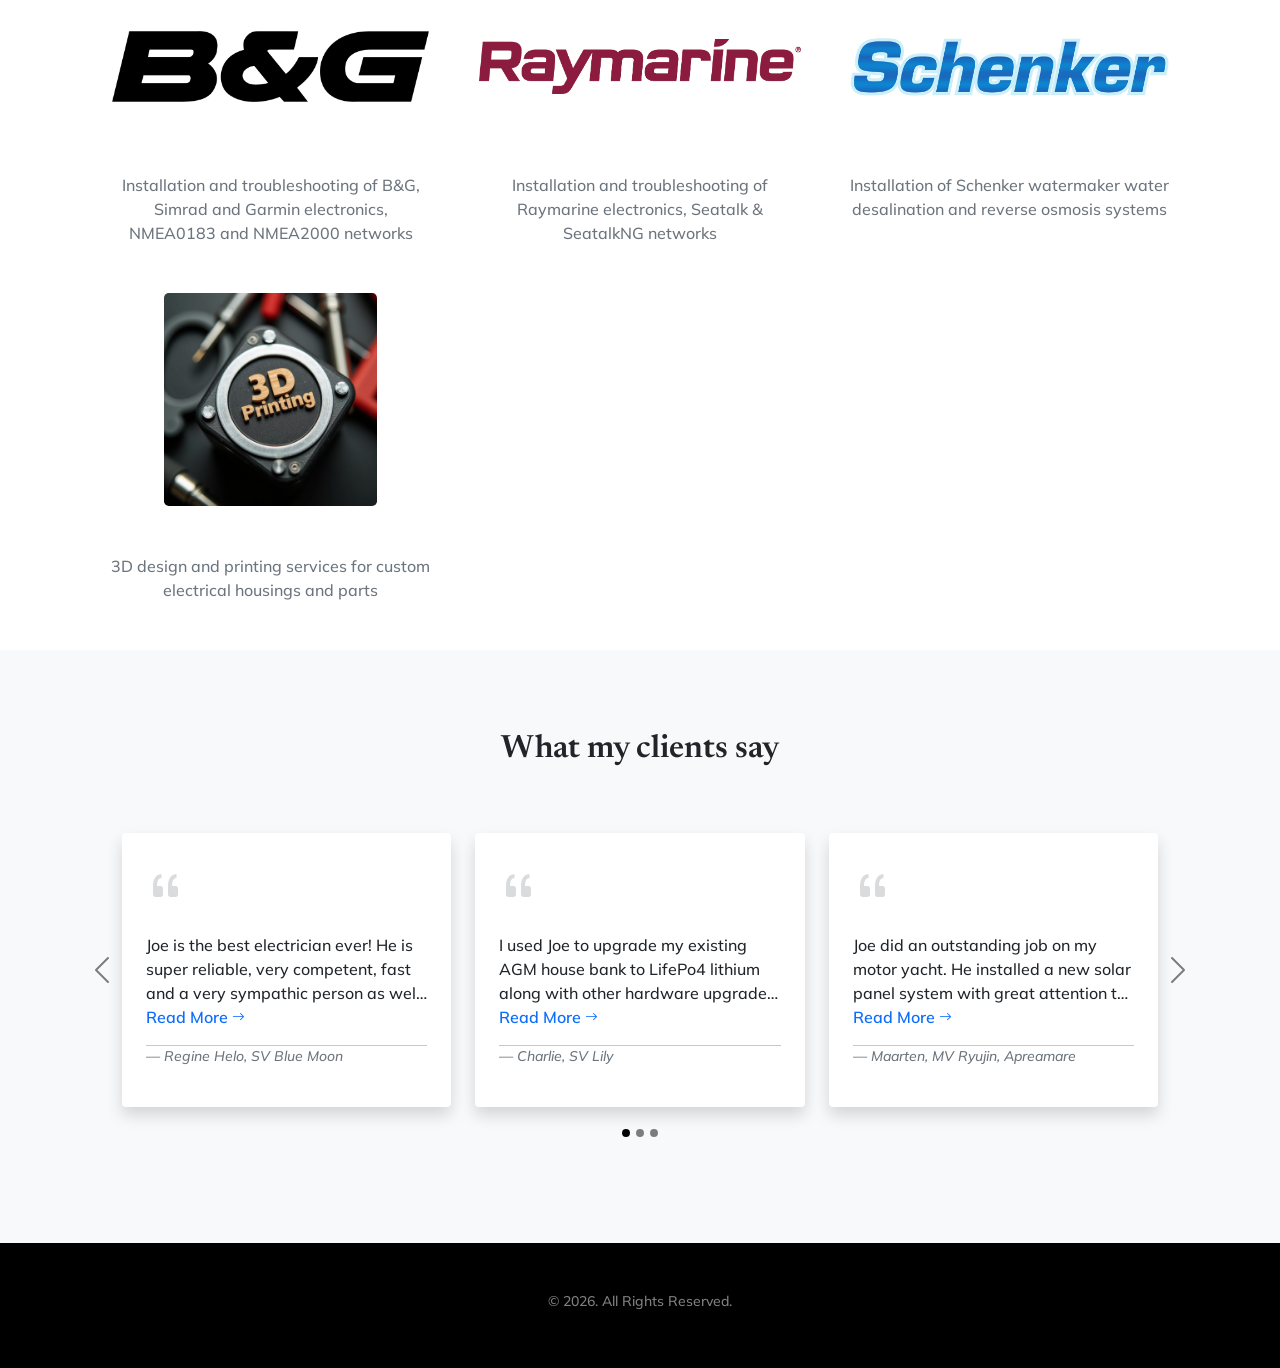
==== commit 1586a466: "layout improvements" ====
--- a/index.html
+++ b/index.html
@@ -268,7 +268,7 @@
     <!-- Testimonials Section - Infinite Carousel -->
     <section id="testimonials" class="bg-light">
         <div class="container px-3">
-            <h2 class="text-center">What My Clients Say</h2>
+            <h2 class="text-center">What my clients say</h2>
 
             <div id="carouselExampleIndicators" class="carousel carousel-dark slide carousel-fade" data-bs-ride="carousel">
                 <div class="carousel-indicators">
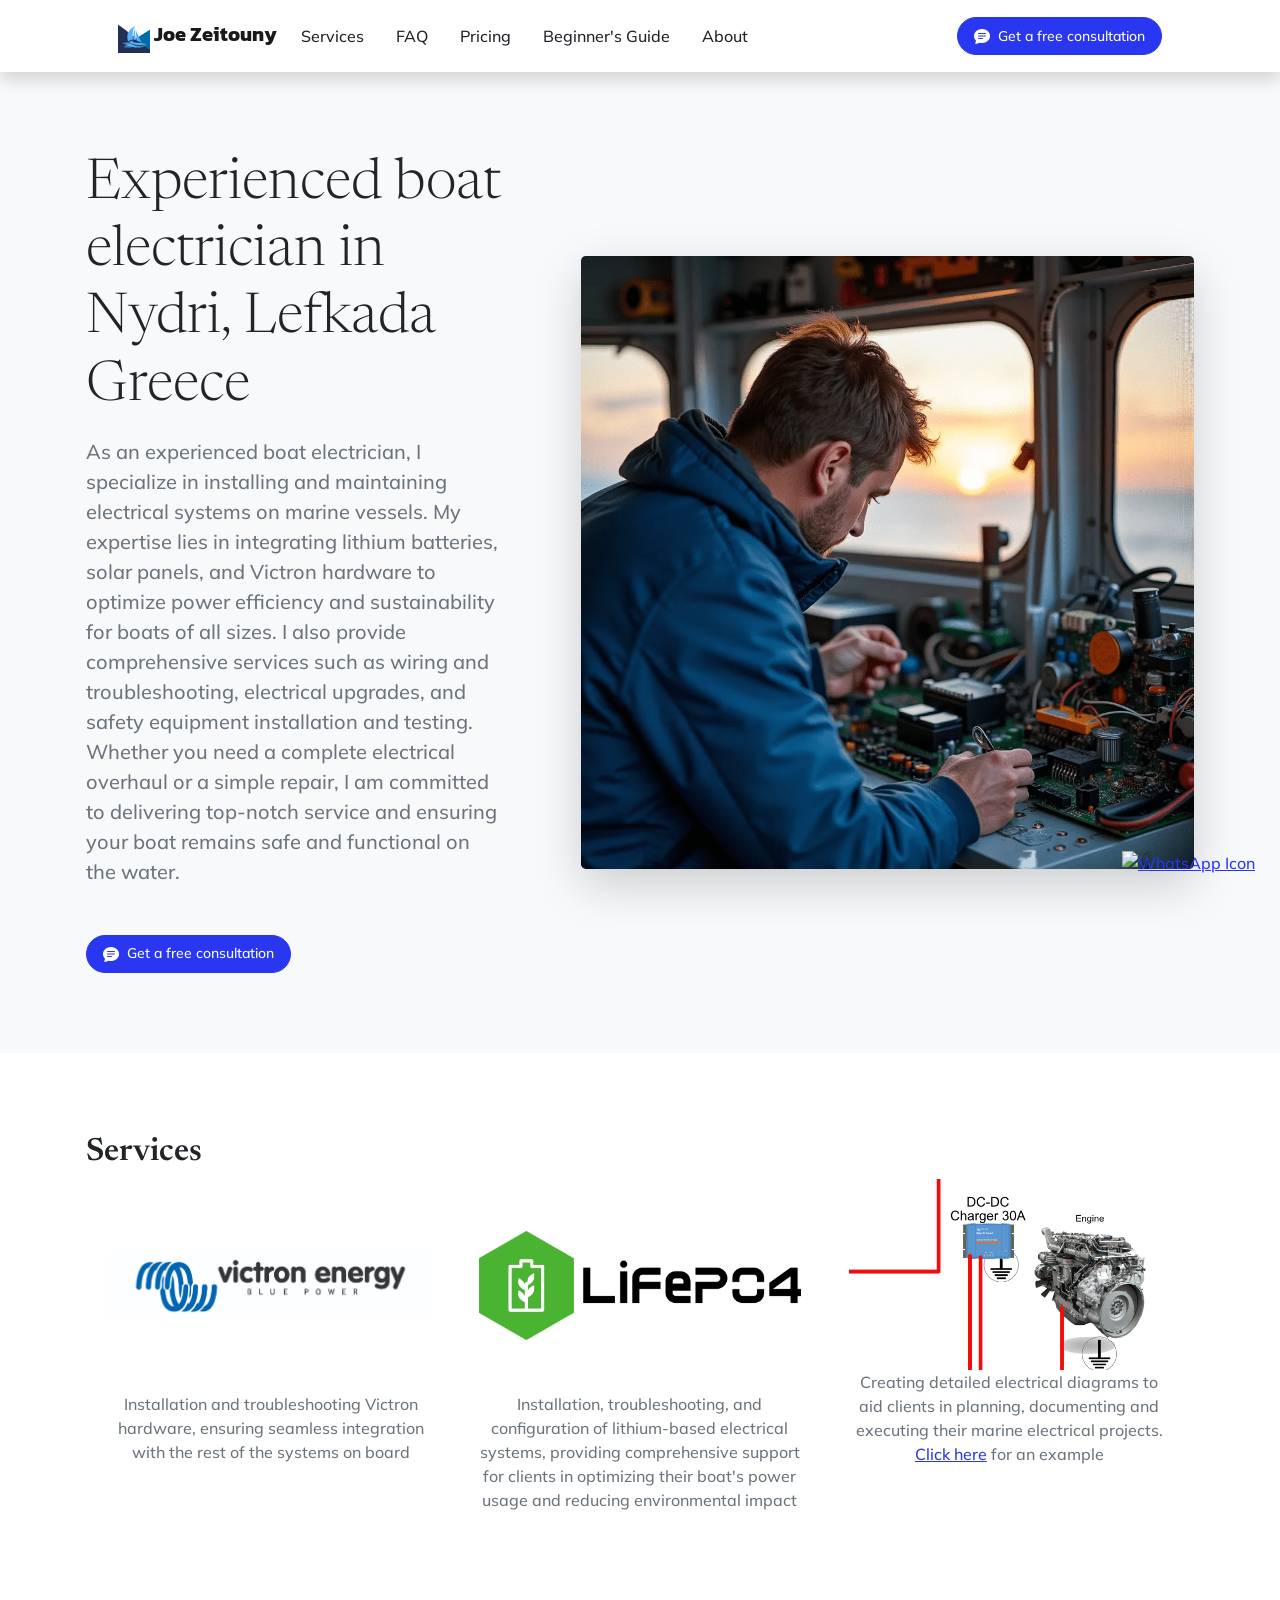
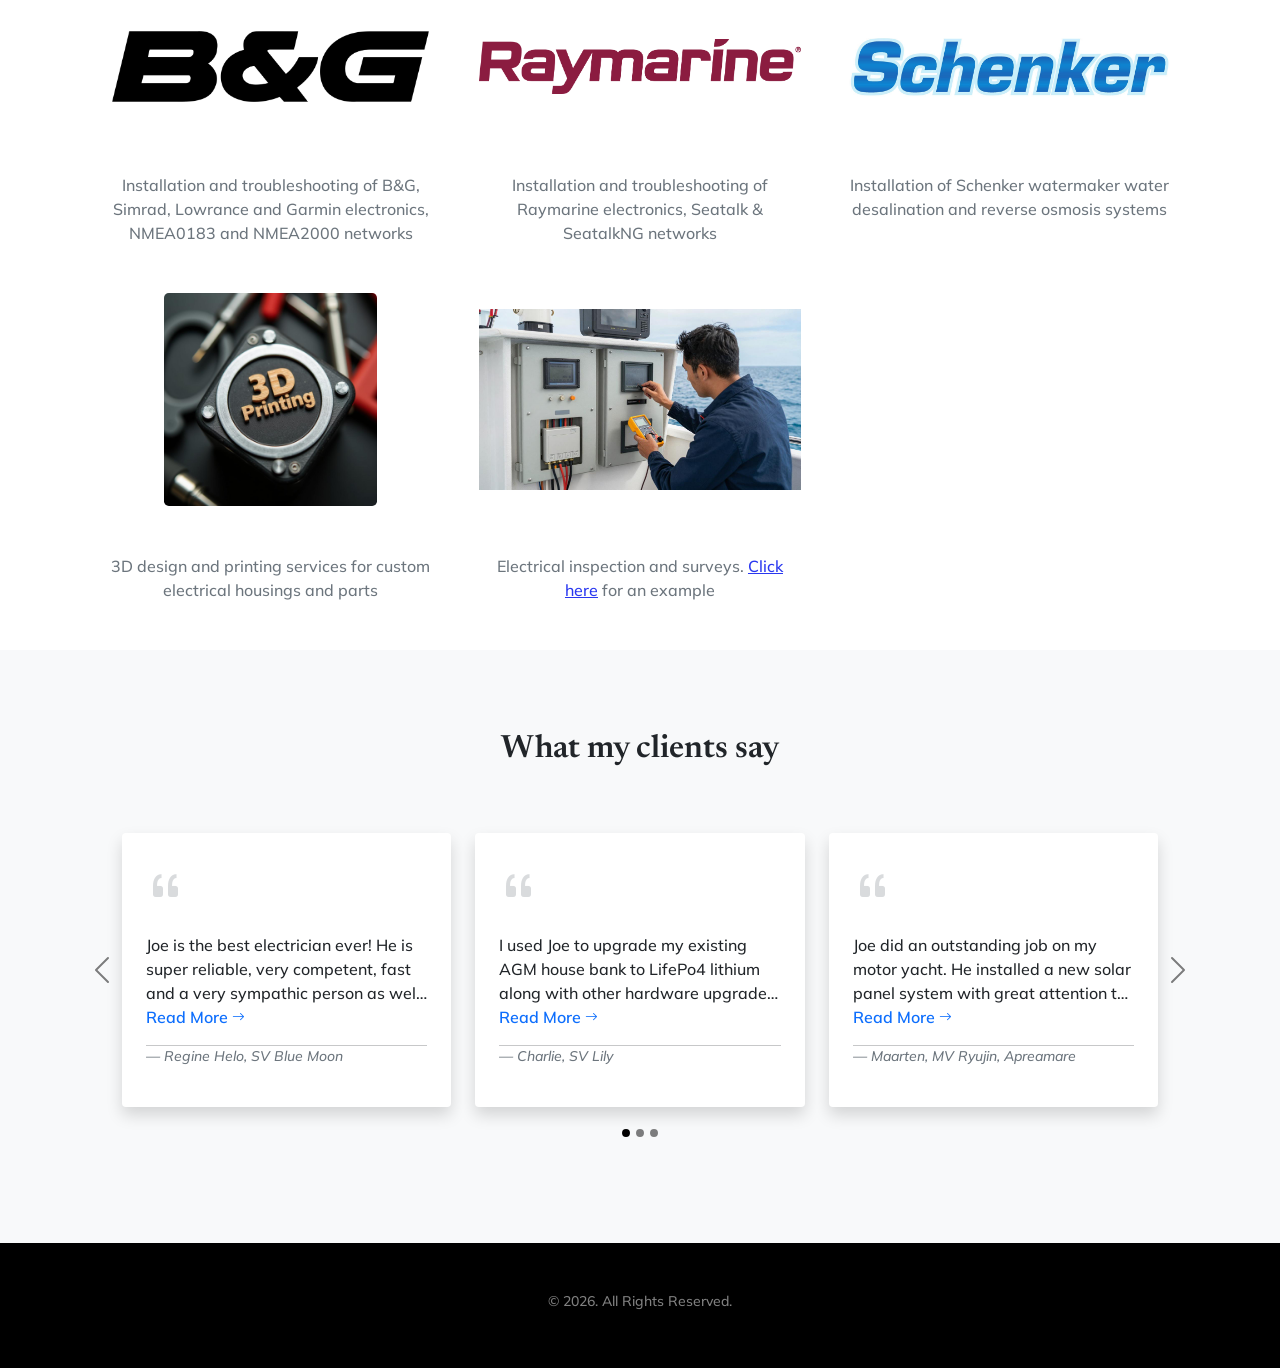
==== commit 0d5258ba: "updated pricing structure document and added sample survey document" ====
--- a/index.html
+++ b/index.html
@@ -221,7 +221,7 @@
                                 <div style="display: flex; justify-content: center; height: 213px;">
                                     <img class="img rounded-3 img-fluid" style="max-width: 100%; max-height: 100%; object-fit: contain;" src="assets/img/bg-logo.png" alt="B&G logo" />
                                 </div>
-                                <p class="text-muted mb-0">Installation and troubleshooting of B&G, Simrad and Garmin electronics, NMEA0183 and NMEA2000 networks</p>
+                                <p class="text-muted mb-0">Installation and troubleshooting of B&G, Simrad, Lowrance and Garmin electronics, NMEA0183 and NMEA2000 networks</p>
                             </div>
                         </div>
                         <div class="col-lg mb-5">
@@ -254,7 +254,13 @@
                             </div>
                         </div>
                         <div class="col-lg mb-5">
-                            
+                            <!-- Feature item-->
+                            <div class="text-center">
+                                <div style="display: flex; justify-content: center; height: 213px;" class="mb-5">
+                                    <img class="img rounded-3 img-fluid" style="max-width: 100%; max-height: 100%; object-fit: contain;" src="assets/img/survey.png" alt="Electrical Surveys" />
+                                </div>
+                            <p class="text-muted mb-0">Electrical inspection and surveys. <a href="assets/samples/Sample-Electrical-Survey.pdf">Click here</a> for an example</p>
+                            </div>
                         </div>
                         <div class="col-lg mb-5 mb-md-0">
                             
